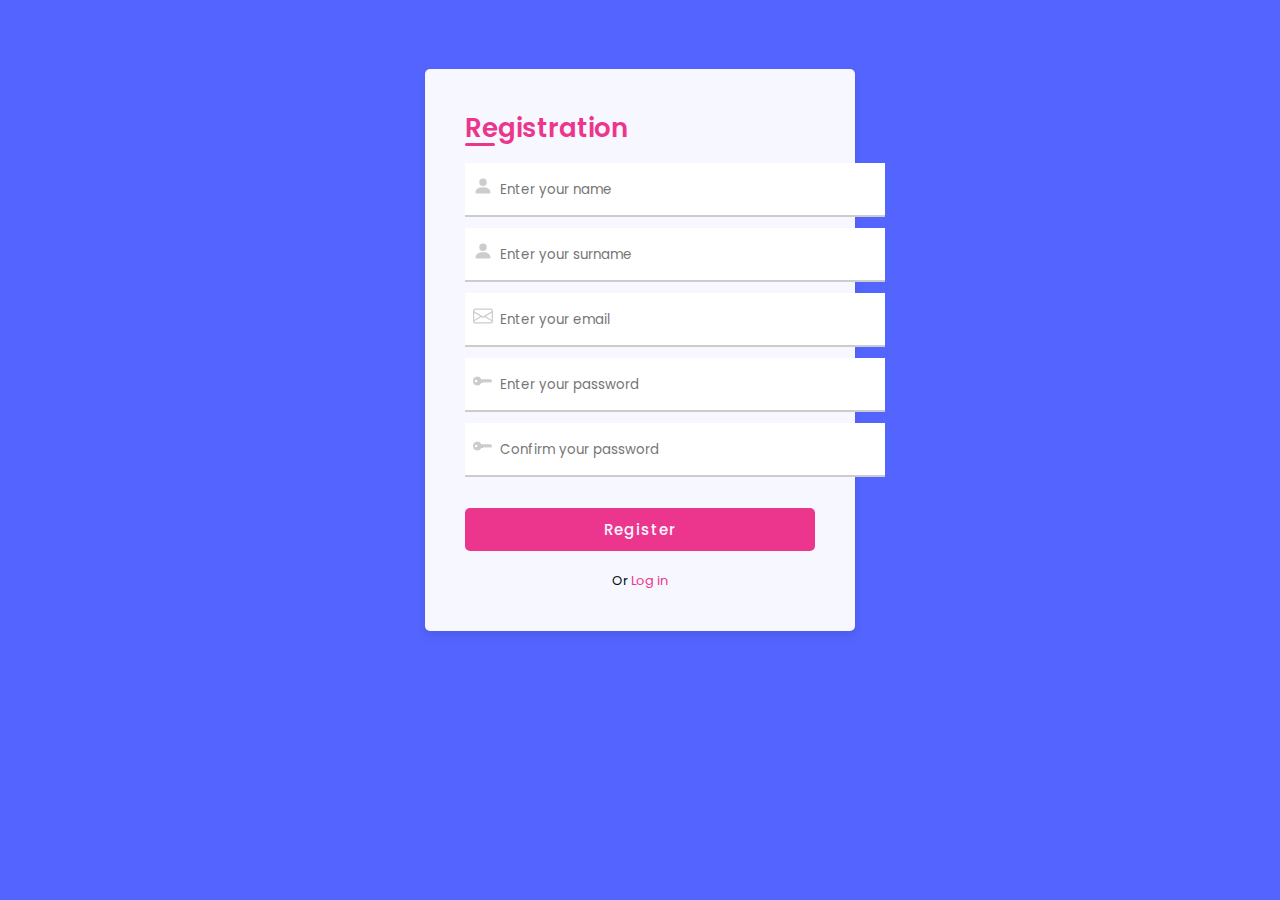
==== register.html @ f333d132 "Created log in, register and protected pages" ====
<!DOCTYPE html>
<html lang="en">
  <head>
    <meta charset="UTF-8" />
    <meta http-equiv="X-UA-Compatible" content="IE=edge" />
    <meta name="viewport" content="width=device-width, initial-scale=1.0" />
    <link
      href="https://cdn.jsdelivr.net/npm/bootstrap@5.2.1/dist/css/bootstrap.min.css"
      rel="stylesheet"
      integrity="sha384-iYQeCzEYFbKjA/T2uDLTpkwGzCiq6soy8tYaI1GyVh/UjpbCx/TYkiZhlZB6+fzT"
      crossorigin="anonymous"
    />
    <script
      src="https://cdn.jsdelivr.net/npm/bootstrap@5.2.1/dist/js/bootstrap.bundle.min.js"
      integrity="sha384-u1OknCvxWvY5kfmNBILK2hRnQC3Pr17a+RTT6rIHI7NnikvbZlHgTPOOmMi466C8"
      crossorigin="anonymous"
    ></script>
    <link rel="stylesheet" href="style.css" />
    <link
      rel="stylesheet"
      href="https://unicons.iconscout.com/release/v4.0.0/css/unicons.css"
    />
    <title>Register Page</title>
    <style>
      .container {
        margin-top: 100px;
      }
    </style>
  </head>
  <body>
    <div class="container">
      <div class="form">
        <div class="form-login">
          <span class="title">Registration</span>
          <div class="input">
            <form action="#">
              <div class="input-field">
                <input type="text" placeholder="Enter your name" reguired />
                <svg
                  xmlns="http://www.w3.org/2000/svg"
                  width="20"
                  height="20"
                  fill="currentColor"
                  class="bi bi-envelope"
                  viewBox="0 0 16 16"
                >
                  <path
                    d="M3 14s-1 0-1-1 1-4 6-4 6 3 6 4-1 1-1 1H3zm5-6a3 3 0 1 0 0-6 3 3 0 0 0 0 6z"
                  />
                </svg>
              </div>
              <div class="input-field">
                <input type="text" placeholder="Enter your surname" reguired />
                <svg
                  xmlns="http://www.w3.org/2000/svg"
                  width="20"
                  height="20"
                  fill="currentColor"
                  class="bi bi-envelope"
                  viewBox="0 0 16 16"
                >
                  <path
                    d="M3 14s-1 0-1-1 1-4 6-4 6 3 6 4-1 1-1 1H3zm5-6a3 3 0 1 0 0-6 3 3 0 0 0 0 6z"
                  />
                </svg>
              </div>
              <div class="input-field">
                <input type="text" placeholder="Enter your email" reguired />
                <svg
                  xmlns="http://www.w3.org/2000/svg"
                  width="20"
                  height="20"
                  fill="currentColor"
                  class="bi bi-envelope"
                  viewBox="0 0 16 16"
                >
                  <path
                    d="M0 4a2 2 0 0 1 2-2h12a2 2 0 0 1 2 2v8a2 2 0 0 1-2 2H2a2 2 0 0 1-2-2V4Zm2-1a1 1 0 0 0-1 1v.217l7 4.2 7-4.2V4a1 1 0 0 0-1-1H2Zm13 2.383-4.708 2.825L15 11.105V5.383Zm-.034 6.876-5.64-3.471L8 9.583l-1.326-.795-5.64 3.47A1 1 0 0 0 2 13h12a1 1 0 0 0 .966-.741ZM1 11.105l4.708-2.897L1 5.383v5.722Z"
                  />
                </svg>
              </div>
              <div class="input-field">
                <input type="text" placeholder="Enter your password" reguired />
                <svg
                  xmlns="http://www.w3.org/2000/svg"
                  width="20"
                  height="20"
                  fill="currentColor"
                  class="bi bi-key-fill"
                  viewBox="0 0 16 16"
                >
                  <path
                    d="M3.5 11.5a3.5 3.5 0 1 1 3.163-5H14L15.5 8 14 9.5l-1-1-1 1-1-1-1 1-1-1-1 1H6.663a3.5 3.5 0 0 1-3.163 2zM2.5 9a1 1 0 1 0 0-2 1 1 0 0 0 0 2z"
                  />
                </svg>
              </div>
              <div class="input-field">
                <input
                  type="text"
                  placeholder="Confirm your password"
                  reguired
                />
                <svg
                  xmlns="http://www.w3.org/2000/svg"
                  width="20"
                  height="20"
                  fill="currentColor"
                  class="bi bi-key-fill"
                  viewBox="0 0 16 16"
                >
                  <path
                    d="M3.5 11.5a3.5 3.5 0 1 1 3.163-5H14L15.5 8 14 9.5l-1-1-1 1-1-1-1 1-1-1-1 1H6.663a3.5 3.5 0 0 1-3.163 2zM2.5 9a1 1 0 1 0 0-2 1 1 0 0 0 0 2z"
                  />
                </svg>
              </div>
              <div class="button">
                <input type="button" value="Register" required />
              </div>
            </form>
            <div class="login-signup">
              <span class="text"
                >Or
                <a href="index.html" class="text signup-text">Log in</a>
              </span>
            </div>
          </div>
        </div>
      </div>
    </div>
  </body>
</html>
---- style.css ----
@import url("https://fonts.googleapis.com/css2?family=Poppins:ital,wght@0,100;0,200;0,300;0,400;0,500;0,600;0,700;0,800;0,900;1,100;1,200;1,300;1,400;1,500;1,600;1,700;1,800;1,900&family=Space+Mono&display=swap");

:root {
  --main-color: #5465ff;
  --accent-color: #ec368d;
  --text-color: #0d1321;
  --second-color: #f7f7ff;
}
* {
  font-family: "Poppins", sans-serif;
  margin: 0;
  padding: 0;
}
body {
  display: flex;
  align-items: center;
  justify-content: center;
  height: 600px;
  background-color: var(--main-color);
  color: var(--text-color);
}

.container {
  position: relative;
  max-width: 430px;
  width: 100%;
  background-color: var(--second-color);
  box-shadow: 0 5px 10px rgba(0, 0, 0, 0.1);
  border-radius: 5px;
}
.container .form {
  padding: 40px;
}

.container .title {
  color: var(--accent-color);
  font-size: 26px;
  font-weight: 600;
  position: relative;
}
.form .title::before {
  content: "";
  position: absolute;
  left: 0;
  bottom: 0;
  height: 3px;
  width: 30px;
  background-color: var(--accent-color);
  border-radius: 25px;
}

.form .input-field {
  position: relative;
  height: 50px;
  width: 100%;
  margin-top: 15px;
}
.input-field input {
  position: absolute;
  height: 100%;
  width: 100%;
  padding: 0 35px;
  border: none;
  outline: none;
  border-bottom: 2px solid #ccc;
  border-top: 2px solid transparent;
  transition: all 0.2s ease-in-out;
}
.input-field svg {
  position: absolute;
  top: 25%;
  transform: translate(-50%);
  color: #ccc;
  left: 5%;
}
.input-field input:focus:valid {
  border-bottom-color: var(--accent-color);
}
.form .button {
  margin-top: 35px;
  text-align: center;
}

.form .button input {
  border: none;
  background-color: var(--accent-color);
  color: var(--second-color);
  width: 100%;
  padding: 10px;
  border-radius: 5px;
  font-weight: 500;
  letter-spacing: 1px;
  font-size: 15px;
  cursor: pointer;
  transition: all 0.2s ease-in-out;
}

.button input:hover {
  background-color: #5465ff;
  cursor: pointer;
}
.form .login-signup {
  margin-top: 20px;
  text-align: center;
  color: var(--text-color);
  font-size: 13px;
}

.login-signup a {
  text-decoration: none;
  color: var(--accent-color);
}
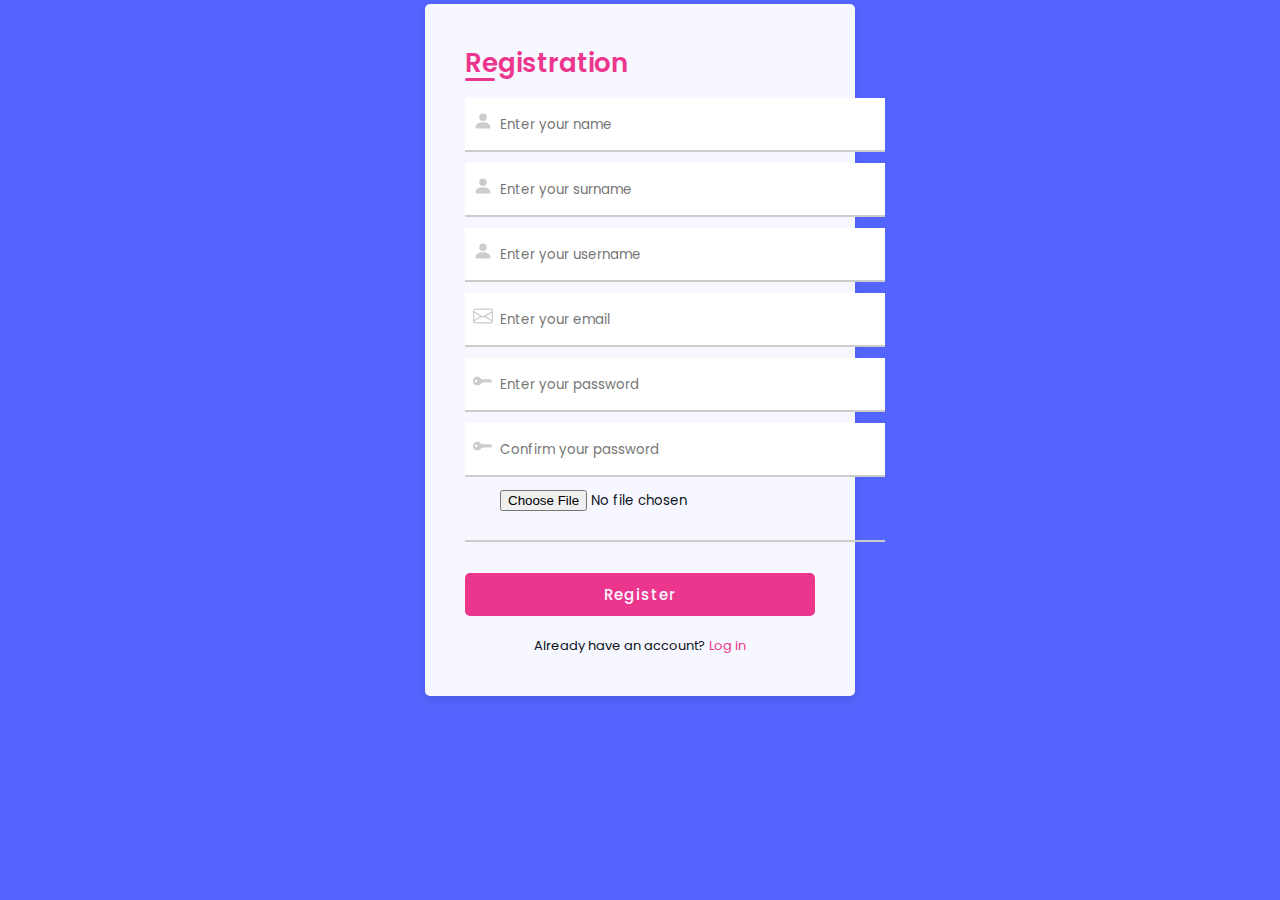
==== commit da4764f7: "Added at registration page: username and file upload input" ====
--- a/register.html
+++ b/register.html
@@ -65,6 +65,21 @@
                 </svg>
               </div>
               <div class="input-field">
+                <input type="text" placeholder="Enter your username" reguired />
+                <svg
+                  xmlns="http://www.w3.org/2000/svg"
+                  width="20"
+                  height="20"
+                  fill="currentColor"
+                  class="bi bi-envelope"
+                  viewBox="0 0 16 16"
+                >
+                  <path
+                    d="M3 14s-1 0-1-1 1-4 6-4 6 3 6 4-1 1-1 1H3zm5-6a3 3 0 1 0 0-6 3 3 0 0 0 0 6z"
+                  />
+                </svg>
+              </div>
+              <div class="input-field">
                 <input type="text" placeholder="Enter your email" reguired />
                 <svg
                   xmlns="http://www.w3.org/2000/svg"
@@ -113,13 +128,17 @@
                   />
                 </svg>
               </div>
+
+              <div class="input-field">
+                <input type="file" id="myFile" name="filename" />
+              </div>
               <div class="button">
                 <input type="button" value="Register" required />
               </div>
             </form>
             <div class="login-signup">
               <span class="text"
-                >Or
+                >Already have an account?
                 <a href="index.html" class="text signup-text">Log in</a>
               </span>
             </div>
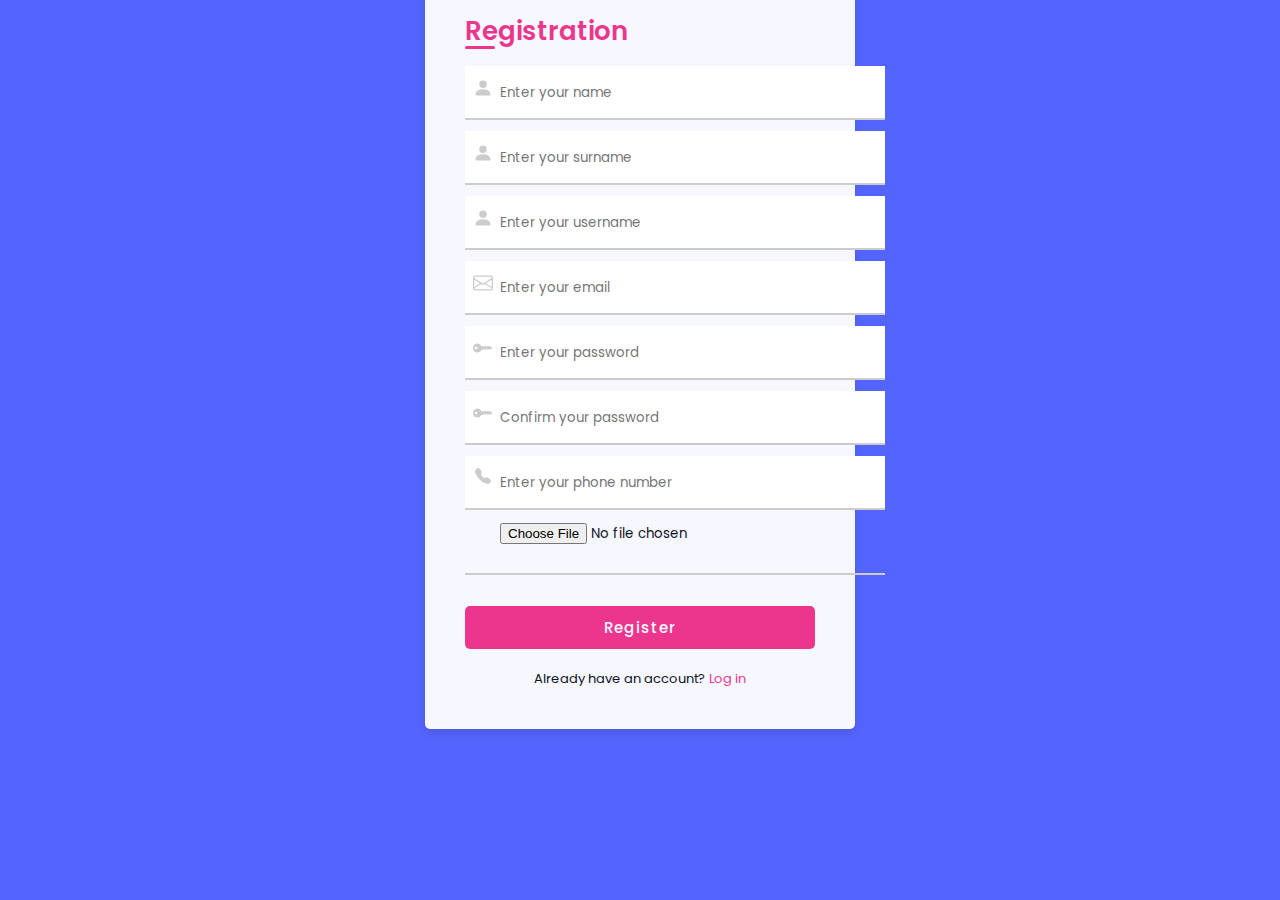
==== commit 97ccad0c: "Added phone number input" ====
--- a/register.html
+++ b/register.html
@@ -128,7 +128,30 @@
                   />
                 </svg>
               </div>
-
+              <div class="input-field">
+                <input
+                  type="tel"
+                  id="phone"
+                  name="phone"
+                  pattern="[0-9]{3}-[0-9]{3}-[0-9]{4}"
+                  placeholder="Enter your phone number"
+                  required
+                />
+                <svg
+                  xmlns="http://www.w3.org/2000/svg"
+                  width="16"
+                  height="16"
+                  fill="currentColor"
+                  class="bi bi-telephone-fill"
+                  viewBox="0 0 16 16"
+                >
+                  <path
+                    fill-rule="evenodd"
+                    d="M1.885.511a1.745 1.745 0 0 1 2.61.163L6.29 2.98c.329.423.445.974.315 1.494l-.547 2.19a.678.678 0 0 0 .178.643l2.457 2.457a.678.678 0 0 0 .644.178l2.189-.547a1.745 1.745 0 0 1 1.494.315l2.306 1.794c.829.645.905 1.87.163 2.611l-1.034 1.034c-.74.74-1.846 1.065-2.877.702a18.634 18.634 0 0 1-7.01-4.42 18.634 18.634 0 0 1-4.42-7.009c-.362-1.03-.037-2.137.703-2.877L1.885.511z"
+                  />
+                </svg>
+                <small>Format: 123-456-789</small>
+              </div>
               <div class="input-field">
                 <input type="file" id="myFile" name="filename" />
               </div>
